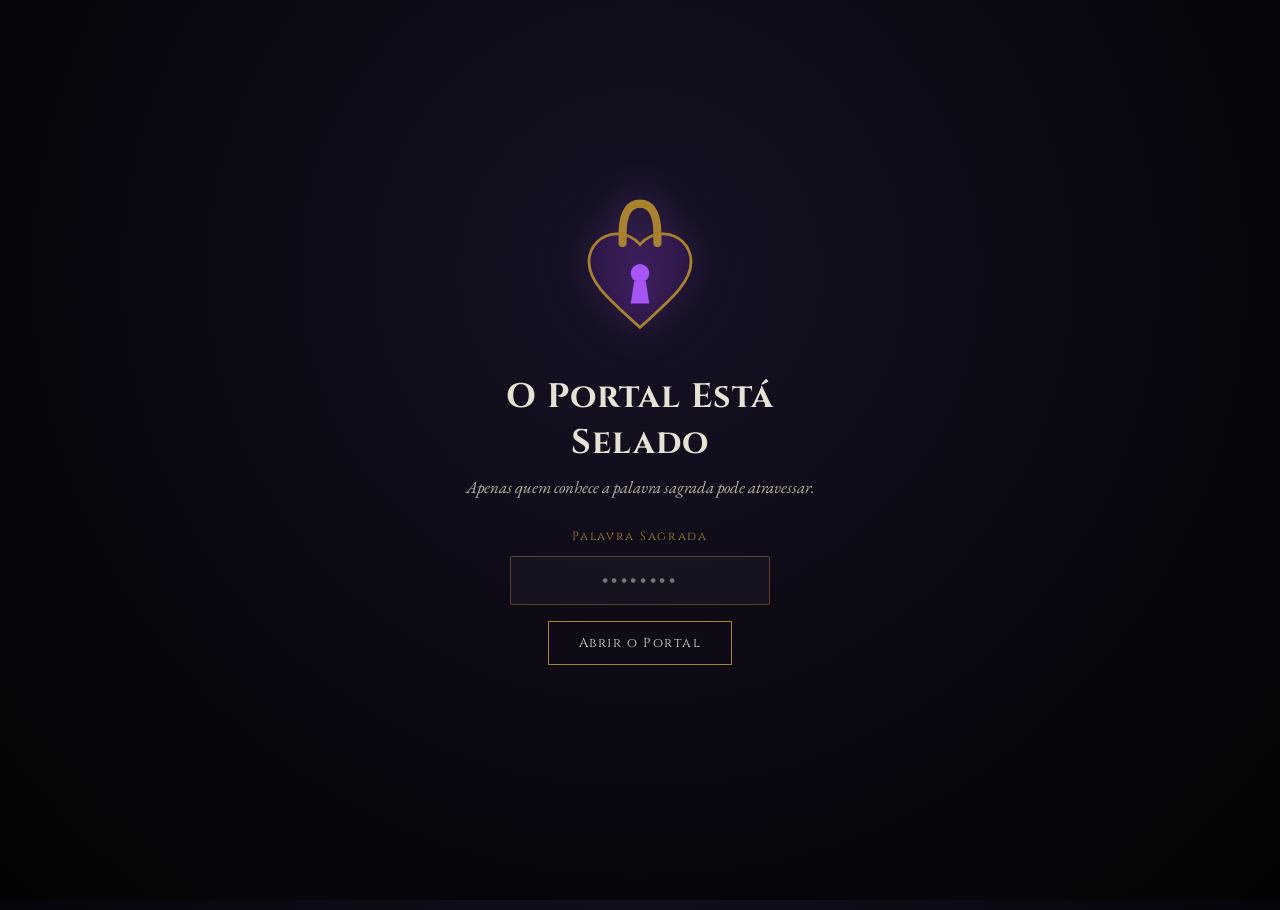
==== index.html @ f7027682 "Update index.html" ====
<!DOCTYPE html>
<html lang="pt-BR">
<head>
  <meta charset="UTF-8">
  <meta name="viewport" content="width=device-width, initial-scale=1">
  <title>Portal Selado</title>
  <link rel="icon" type="image/png" sizes="32x32" href="imagens/favicon-32x32.png">

  <link rel="preconnect" href="https://fonts.googleapis.com">
  <link rel="stylesheet" href="https://fonts.googleapis.com/css2?family=Cinzel:wght@500;700&family=EB+Garamond:ital@0;1&display=swap">
  <link rel="stylesheet" href="style.css">
</head>
<body>

  <!-- fagulhas subindo no fundo, só decoração -->
  <span class="brasa" style="--x:6%;  --d:0s;   --t:9s"></span>
  <span class="brasa" style="--x:18%; --d:2.4s; --t:11s"></span>
  <span class="brasa" style="--x:28%; --d:1s;   --t:8s"></span>
  <span class="brasa" style="--x:40%; --d:4s;   --t:10s"></span>
  <span class="brasa" style="--x:55%; --d:0.6s; --t:12s"></span>
  <span class="brasa" style="--x:64%; --d:3s;   --t:9.5s"></span>
  <span class="brasa" style="--x:74%; --d:1.8s; --t:11.5s"></span>
  <span class="brasa" style="--x:84%; --d:3.6s; --t:8.5s"></span>
  <span class="brasa" style="--x:92%; --d:0.2s; --t:10.5s"></span>
  <span class="brasa" style="--x:12%; --d:5s;   --t:9s"></span>
  <span class="brasa" style="--x:48%; --d:2s;   --t:13s"></span>
  <span class="brasa" style="--x:70%; --d:4.5s; --t:9s"></span>

  <main class="portal">

    <!-- cadeado em forma de coração: começa fechado, abre quando a senha está certa -->
    <div class="cadeado" id="cadeado" aria-hidden="true">
      <svg viewBox="0 0 100 128" class="cadeado-svg">
        <!-- o corpo, em forma de coração (desenhado primeiro, fica por baixo) -->
        <path class="cadeado-corpo"
          d="M50,110.7 L43.6,104.9 C21,84.4 6,70.8 6,54.2 C6,40.6 16.6,30 30.2,30 C37.9,30 45.2,33.6 50,39.2 C54.8,33.6 62.1,30 69.8,30 C83.4,30 94,40.6 94,54.2 C94,70.8 79,84.4 56.4,105 L50,110.7 Z"></path>
        <!-- a alça: desenhada depois, fica por cima do coração -->
        <path id="alca" class="cadeado-alca"
          d="M35,38 L35,30 C35,12 41,4 50,4 C59,4 65,12 65,30 L65,38"></path>
        <!-- a fechadura -->
        <circle class="cadeado-fechadura" cx="50" cy="64" r="8"></circle>
        <path class="cadeado-fechadura" d="M45,71 L55,71 L58,90 L42,90 Z"></path>
      </svg>
    </div>

    <h1 class="titulo">O Portal Está Selado</h1>
    <p class="subtitulo">Apenas quem conhece a palavra sagrada pode atravessar.</p>

    <form id="form-senha" class="form-senha" autocomplete="off">
      <label for="campo-senha" class="rotulo">Palavra Sagrada</label>
      <input
        type="password"
        id="campo-senha"
        class="campo"
        placeholder="••••••••"
        required
      >
      <button type="submit" class="botao">Abrir o Portal</button>
    </form>

    <p id="mensagem-erro" class="erro" role="alert"></p>

  </main>

  <script src="script.js"></script>
</body>
</html>
---- style.css ----
:root {
  --bg: #07060a;
  --roxo: #6b21a8;
  --roxo-claro: #a855f7;
  --gold: #a9822f;
  --bone: #e7e2d3;
  --danger: #8c3a3a;
}

* {
  margin: 0;
  padding: 0;
  box-sizing: border-box;
}

html, body {
  min-height: 100%;
}

body {
  background: radial-gradient(circle at 50% 30%, #171225 0%, #0a0710 60%, #030303 100%);
  color: var(--bone);
  font-family: 'EB Garamond', serif;
  min-height: 100vh;
  display: flex;
  align-items: center;
  justify-content: center;
  overflow: hidden;
  position: relative;
  padding: 24px;
}

/* ---------- fagulhas roxas do fundo ---------- */
.brasa {
  position: absolute;
  bottom: -10px;
  left: var(--x, 50%);
  width: 3px;
  height: 3px;
  border-radius: 50%;
  background: var(--roxo-claro);
  box-shadow: 0 0 7px 2px var(--roxo-claro);
  opacity: 0;
  animation: subir var(--t, 9s) linear var(--d, 0s) infinite;
}

@keyframes subir {
  0%   { transform: translateY(0) translateX(0); opacity: 0; }
  10%  { opacity: .9; }
  100% { transform: translateY(-640px) translateX(14px); opacity: 0; }
}

/* ---------- conteúdo central ---------- */
.portal {
  position: relative;
  z-index: 2;
  text-align: center;
  max-width: 420px;
  padding: 40px 28px;
}

.cadeado {
  width: 116px;
  margin: 0 auto 26px;
  filter: drop-shadow(0 0 18px rgba(168, 85, 247, .5));
  animation: brilho 1s ease;
  animation-play-state: paused;
}

.cadeado.aberto {
  animation-play-state: running;
}

.cadeado-svg {
  width: 100%;
  display: block;
}

/* a alça do cadeado: gira em volta do ponto (35,38), que é o
   "pé" dela encaixado no coração. transform-box: fill-box faz
   o transform-origin usar o espaço de coordenadas do próprio
   desenho (os mesmos números do "d" do path), em vez do espaço
   da página inteira. */
.cadeado-alca {
  fill: none;
  stroke: var(--gold);
  stroke-width: 7;
  stroke-linecap: round;
  stroke-linejoin: round;
  transform-box: fill-box;
  transform-origin: 100% 100%;
  transition: transform 1s cubic-bezier(.34, 1.56, .64, 1);
}

.cadeado-alca.aberta {
  transform: rotate(-115deg);
}

.cadeado-corpo {
  fill: rgba(107, 33, 168, .18);
  stroke: var(--gold);
  stroke-width: 2.4;
}

.cadeado-fechadura {
  fill: var(--roxo-claro);
  animation: pulsar 3.4s ease-in-out infinite;
}

@keyframes pulsar { 0%, 100% { opacity: .5; } 50% { opacity: 1; } }

@keyframes brilho {
  0%, 100% { filter: drop-shadow(0 0 18px rgba(168, 85, 247, .5)); }
  50% { filter: drop-shadow(0 0 36px rgba(168, 85, 247, .95)); }
}

.titulo {
  font-family: 'Cinzel', serif;
  font-weight: 700;
  font-size: clamp(24px, 5vw, 34px);
  letter-spacing: .03em;
  margin-bottom: 10px;
}

.subtitulo {
  font-style: italic;
  color: #b8b2a3;
  font-size: 17px;
  margin-bottom: 30px;
}

/* ---------- formulário ---------- */
.form-senha {
  display: flex;
  flex-direction: column;
  align-items: center;
  gap: 12px;
}

.rotulo {
  font-family: 'Cinzel', serif;
  font-size: 12px;
  letter-spacing: .14em;
  color: var(--gold);
}

.campo {
  width: 100%;
  max-width: 260px;
  background: rgba(255, 255, 255, .03);
  border: 1px solid rgba(169, 130, 47, .45);
  color: var(--bone);
  font-family: 'EB Garamond', serif;
  font-size: 18px;
  text-align: center;
  letter-spacing: .2em;
  padding: 12px 16px;
  border-radius: 2px;
  transition: border-color .25s, box-shadow .25s;
}

.campo:focus {
  outline: none;
  border-color: var(--roxo-claro);
  box-shadow: 0 0 14px rgba(168, 85, 247, .4);
}

.campo.errado {
  animation: tremer .4s;
  border-color: var(--danger);
}

@keyframes tremer {
  25% { transform: translateX(-6px); }
  75% { transform: translateX(6px); }
}

.botao {
  margin-top: 4px;
  padding: 12px 30px;
  background: transparent;
  border: 1px solid var(--gold);
  color: var(--bone);
  font-family: 'Cinzel', serif;
  font-size: 13px;
  letter-spacing: .12em;
  cursor: pointer;
  transition: background .25s, color .25s, border-color .25s;
}

.botao:hover {
  background: var(--roxo);
  border-color: var(--roxo-claro);
  color: var(--bone);
}

.erro {
  min-height: 20px;
  margin-top: 16px;
  color: var(--danger);
  font-style: italic;
  font-size: 14px;
}
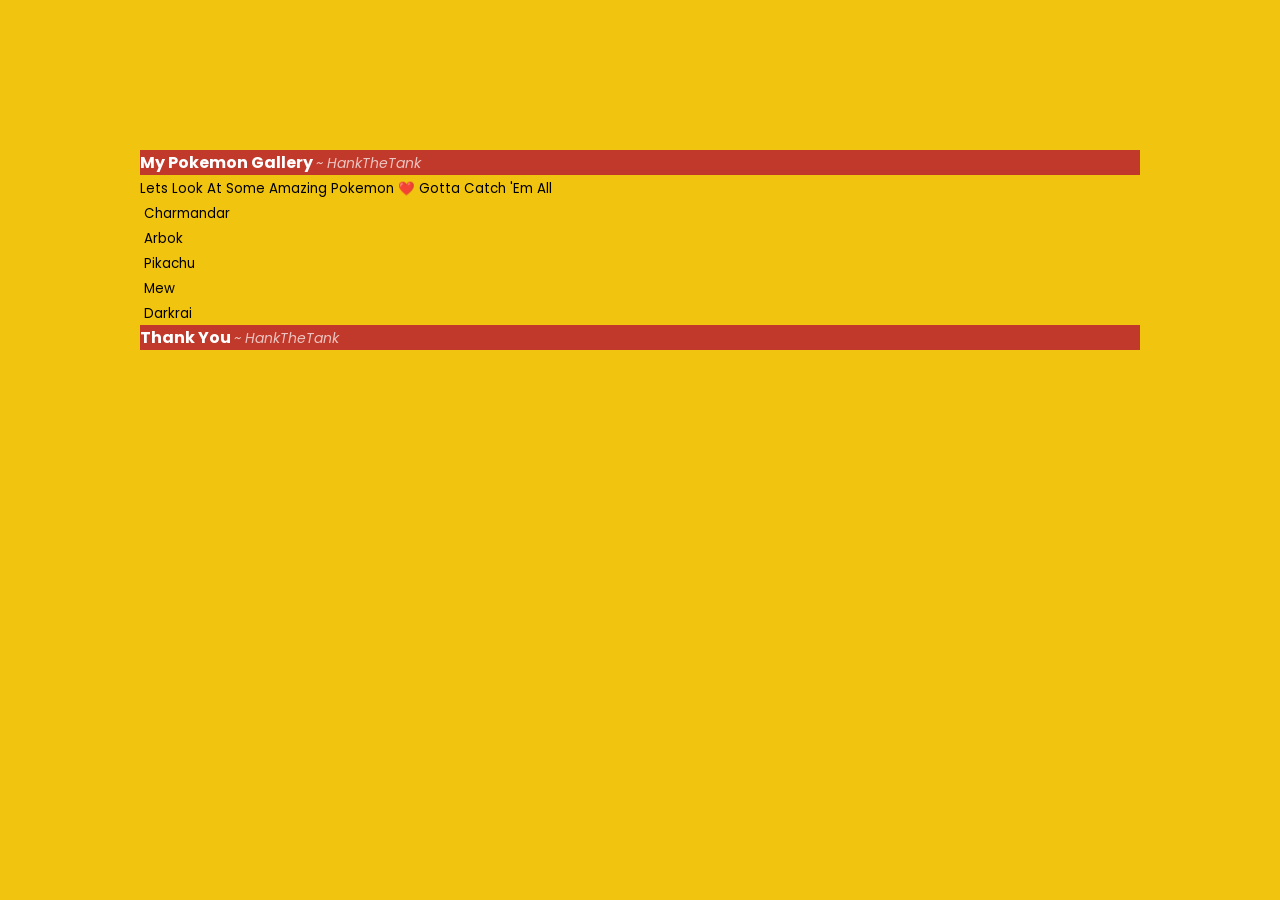
==== commit 854b54c1: "que trabalheira da bexifa" ====
--- a/index.html
+++ b/index.html
@@ -1,67 +1,50 @@
 <!DOCTYPE html>
-<html lang="pt-BR">
+<html lang="en">
+
 <head>
-  <meta charset="UTF-8">
-  <meta name="viewport" content="width=device-width, initial-scale=1">
-  <title>Portal Selado</title>
-  <link rel="icon" type="image/png" sizes="32x32" href="imagens/favicon-32x32.png">
+  <meta charset="UTF-8" />
+  <meta name="viewport" content="width=device-width, initial-scale=1.0" />
+  <link rel="stylesheet" href="style1.css" />
+  <title>Pokemon Magazine</title>
+</head>
 
-  <link rel="preconnect" href="https://fonts.googleapis.com">
-  <link rel="stylesheet" href="https://fonts.googleapis.com/css2?family=Cinzel:wght@500;700&family=EB+Garamond:ital@0;1&display=swap">
-  <link rel="stylesheet" href="style.css">
-</head>
 <body>
+  <div class="flipbook">
+    <div class="hard">My Pokemon Gallery <small>~ HankTheTank</small></div>
+    <div class="hard"></div>
+    <div>
+      <small>Lets Look At Some Amazing Pokemon ❤️</small>
+      <small>Gotta Catch 'Em All</small>
+    </div>
+    <div>
+      <img src="images/img-1.png" alt="" />
+      <small> Charmandar </small>
+    </div>
+    <div>
+      <img src="images/img-2.png" alt="" />
+      <small> Arbok </small>
+    </div>
+    <div>
+      <img src="images/img-3.png" alt="" />
+      <small> Pikachu </small>
+    </div>
+    <div>
+      <img src="images/img-4.png" alt="" />
+      <small> Mew </small>
+    </div>
+    <div>
+      <img src="images/img-5.png" alt="" />
+      <small> Darkrai </small>
+    </div>
+    <div class="hard"></div>
+    <div class="hard">Thank You <small>~ HankTheTank</small></div>
+  </div>
 
-  <!-- fagulhas subindo no fundo, só decoração -->
-  <span class="brasa" style="--x:6%;  --d:0s;   --t:9s"></span>
-  <span class="brasa" style="--x:18%; --d:2.4s; --t:11s"></span>
-  <span class="brasa" style="--x:28%; --d:1s;   --t:8s"></span>
-  <span class="brasa" style="--x:40%; --d:4s;   --t:10s"></span>
-  <span class="brasa" style="--x:55%; --d:0.6s; --t:12s"></span>
-  <span class="brasa" style="--x:64%; --d:3s;   --t:9.5s"></span>
-  <span class="brasa" style="--x:74%; --d:1.8s; --t:11.5s"></span>
-  <span class="brasa" style="--x:84%; --d:3.6s; --t:8.5s"></span>
-  <span class="brasa" style="--x:92%; --d:0.2s; --t:10.5s"></span>
-  <span class="brasa" style="--x:12%; --d:5s;   --t:9s"></span>
-  <span class="brasa" style="--x:48%; --d:2s;   --t:13s"></span>
-  <span class="brasa" style="--x:70%; --d:4.5s; --t:9s"></span>
+  <script src="jquery.js"></script>
+  <script src="turn.js"></script>
+  <script>
+    $(".flipbook").turn();
+  </script>
+</body>
 
-  <main class="portal">
-
-    <!-- cadeado em forma de coração: começa fechado, abre quando a senha está certa -->
-    <div class="cadeado" id="cadeado" aria-hidden="true">
-      <svg viewBox="0 0 100 128" class="cadeado-svg">
-        <!-- o corpo, em forma de coração (desenhado primeiro, fica por baixo) -->
-        <path class="cadeado-corpo"
-          d="M50,110.7 L43.6,104.9 C21,84.4 6,70.8 6,54.2 C6,40.6 16.6,30 30.2,30 C37.9,30 45.2,33.6 50,39.2 C54.8,33.6 62.1,30 69.8,30 C83.4,30 94,40.6 94,54.2 C94,70.8 79,84.4 56.4,105 L50,110.7 Z"></path>
-        <!-- a alça: desenhada depois, fica por cima do coração -->
-        <path id="alca" class="cadeado-alca"
-          d="M35,38 L35,30 C35,12 41,4 50,4 C59,4 65,12 65,30 L65,38"></path>
-        <!-- a fechadura -->
-        <circle class="cadeado-fechadura" cx="50" cy="64" r="8"></circle>
-        <path class="cadeado-fechadura" d="M45,71 L55,71 L58,90 L42,90 Z"></path>
-      </svg>
-    </div>
-
-    <h1 class="titulo">O Portal Está Selado</h1>
-    <p class="subtitulo">Apenas quem conhece a palavra sagrada pode atravessar.</p>
-
-    <form id="form-senha" class="form-senha" autocomplete="off">
-      <label for="campo-senha" class="rotulo">Palavra Sagrada</label>
-      <input
-        type="password"
-        id="campo-senha"
-        class="campo"
-        placeholder="••••••••"
-        required
-      >
-      <button type="submit" class="botao">Abrir o Portal</button>
-    </form>
-
-    <p id="mensagem-erro" class="erro" role="alert"></p>
-
-  </main>
-
-  <script src="script.js"></script>
-</body>
-</html>
+</html>
--- a/style1.css
+++ b/style1.css
@@ -0,0 +1,57 @@
+@import url('https://fonts.googleapis.com/css2?family=Poppins:ital,wght@0,100;0,200;0,300;0,400;0,500;0,600;0,700;0,800;0,900;1,100;1,200;1,300;1,400;1,500;1,600;1,700;1,800;1,900&display=swap');
+
+*{
+    margin: 0;
+    padding: 0;
+    box-sizing: border-box;
+	font-family: "Poppins", sans-serif;
+}
+
+body {
+    display: grid;
+    place-content: center;
+    height: 100vh;
+    width: 100vw;
+	overflow: hidden;
+	background: #f1c40f;
+}
+
+.flipbook {
+    width: 1000px;
+    height: 600px;
+}
+
+.flipbook .hard {
+    background: #c0392b !important;
+    color: #fff;
+    font-weight: bold;
+    border: none; 
+}
+
+.flipbook .hard small{
+	font-style: italic;
+	font-weight: lighter;
+	opacity: 0.7;
+	font-size: 14px;
+}
+
+.flipbook .page {
+    background: white;
+	display: flex;
+	flex-direction: column;
+	justify-content: center;
+	align-items: center;
+    gap: 10px;
+    border: 1px solid rgba(0, 0, 0, 0.11);
+}
+
+.page img{
+	width: 70%;
+	object-fit: cover;
+	margin: auto;
+}
+
+.flipbook .page small{
+	font-size: 14px;
+    margin-bottom: 10px;
+}
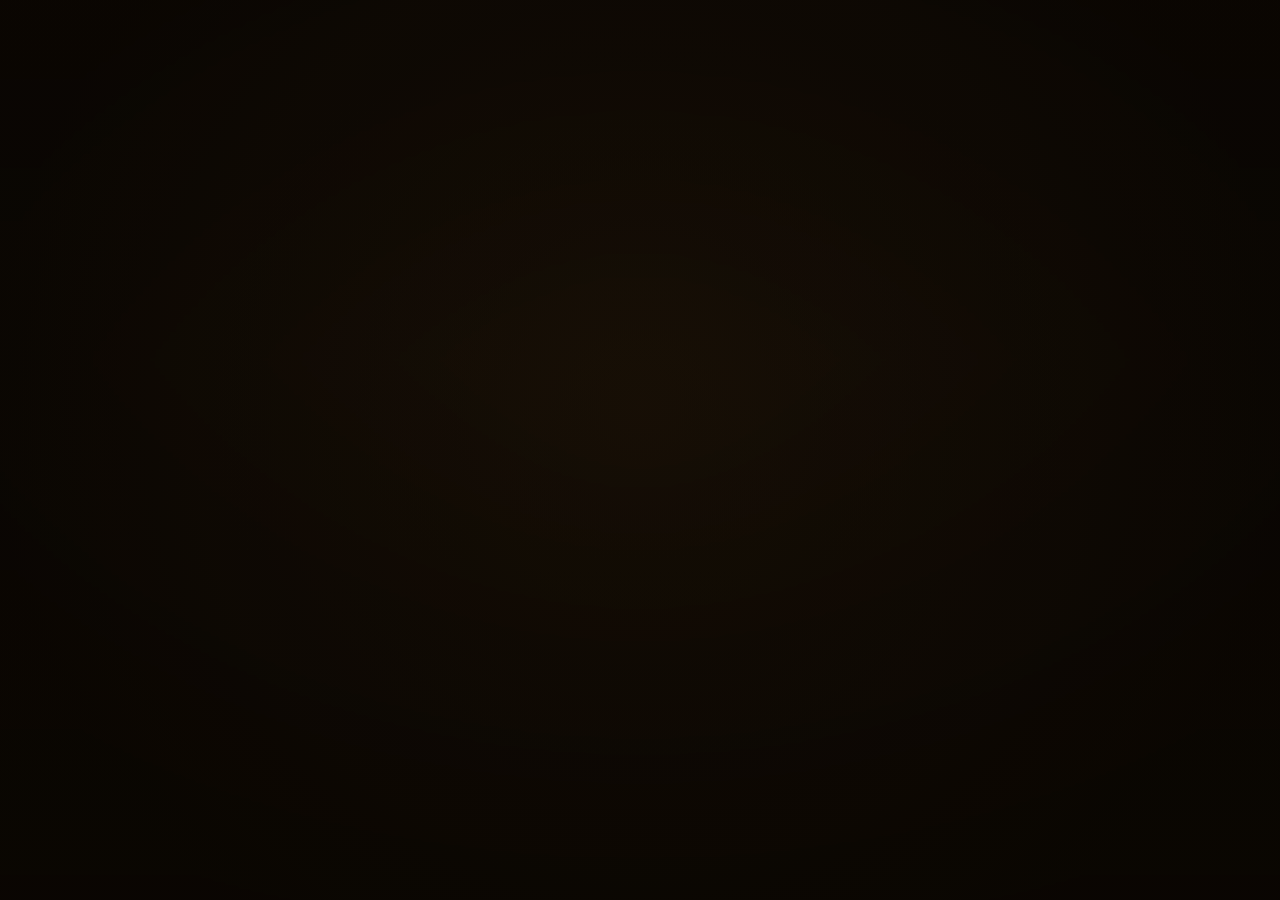
==== commit 30af2f44: "mudei uma par de coisa" ====
--- a/index.html
+++ b/index.html
@@ -1,50 +1,75 @@
-<!DOCTYPE html>
-<html lang="en">
+<!doctype html>
+<html lang="pt-BR">
+  <head>
+    <meta charset="UTF-8" />
+    <meta
+      name="viewport"
+      content="width=device-width, initial-scale=1, viewport-fit=cover"
+    />
+    <title>Capítulo 25</title>
 
-<head>
-  <meta charset="UTF-8" />
-  <meta name="viewport" content="width=device-width, initial-scale=1.0" />
-  <link rel="stylesheet" href="style1.css" />
-  <title>Pokemon Magazine</title>
-</head>
+    <link rel="preconnect" href="https://fonts.googleapis.com" />
+    <link rel="stylesheet" href="style.css" />
+    <link
+      rel="shortcut icon"
+      href="favicon-32x32.png"
+      type="favicon-32x32.png"
+    />
+  </head>
+  <body>
+    <!-- vídeo de fundo: sem "loop" agora, pra tocar uma vez só e poder terminar -->
+    <video id="video-fundo" autoplay muted playsinline>
+      <source src="vídeos/Design sem nome.mp4" type="video/mp4" />
+    </video>
 
-<body>
-  <div class="flipbook">
-    <div class="hard">My Pokemon Gallery <small>~ HankTheTank</small></div>
-    <div class="hard"></div>
-    <div>
-      <small>Lets Look At Some Amazing Pokemon ❤️</small>
-      <small>Gotta Catch 'Em All</small>
-    </div>
-    <div>
-      <img src="images/img-1.png" alt="" />
-      <small> Charmandar </small>
-    </div>
-    <div>
-      <img src="images/img-2.png" alt="" />
-      <small> Arbok </small>
-    </div>
-    <div>
-      <img src="images/img-3.png" alt="" />
-      <small> Pikachu </small>
-    </div>
-    <div>
-      <img src="images/img-4.png" alt="" />
-      <small> Mew </small>
-    </div>
-    <div>
-      <img src="images/img-5.png" alt="" />
-      <small> Darkrai </small>
-    </div>
-    <div class="hard"></div>
-    <div class="hard">Thank You <small>~ HankTheTank</small></div>
-  </div>
+    <!-- foto que aparece quando o vídeo termina -->
+    <img id="foto-fundo" src="imagens/rder2.jpg" alt="" />
 
-  <script src="jquery.js"></script>
-  <script src="turn.js"></script>
-  <script>
-    $(".flipbook").turn();
-  </script>
-</body>
+    <!-- escurece e esquenta o tom do vídeo (e da foto), pra não lavar o texto -->
+    <div class="sobreposicao"></div>
 
-</html>+    <!-- clarão branco/laranja sincronizado com o tiro -->
+    <div id="flash"></div>
+
+    <main>
+      <h1 class="titulo">Identifique-se</h1>
+      <p class="subtitulo">A estrada te espera, cavalheiro</p>
+      <button class="botao" id="btn-entrar">Entrar</button>
+
+      <!-- começa escondido; aparece quando clica em "Entrar" -->
+      <form id="form-senha" class="form-senha" hidden autocomplete="off">
+        <label for="campo-login" class="rotulo-senha"
+          >Seu nome, forasteiro</label
+        >
+        <div class="campo-com-olho">
+          <input
+            type="text"
+            id="campo-login"
+            placeholder="••••••••"
+            required
+            autocomplete="off"
+          />
+        </div>
+        <label for="campo-senha" class="rotulo-senha"
+          >Agora, a sua idade.</label
+        >
+
+        <div class="campo-com-olho">
+          <input
+            type="password"
+            id="campo-senha"
+            placeholder="••••••••"
+            required
+          />
+          <button type="button" id="botao-olho" aria-label="Mostrar senha">
+            👁
+          </button>
+        </div>
+
+        <button type="submit" class="botao">Confirmar</button>
+      </form>
+    </main>
+
+    <script src="script.js"></script>
+  </body>
+</html>
--- a/style.css
+++ b/style.css
@@ -0,0 +1,225 @@
+@font-face {
+    font-family:'chineserock' ;
+    src: url(fontes/chinese\ rocks\ rg.otf);
+}
+
+@font-face {
+    font-family: 'hapna';
+    src: url(fontes/HapnaSlabSerif-Regular.ttf);
+}
+@font-face {
+    font-family: 'hapnab';
+    src: url(fontes/HapnaSlabSerif-Bold.ttf);
+}
+
+:root {
+  --sepia-escuro: #1a1108;
+  --sepia: #8a6a3a;
+  --areia: #e8d6a8;
+  --vermelho-poeira: #8c3a2b;
+}
+
+* {
+  margin: 0;
+  padding: 0;
+  box-sizing: border-box;
+  user-select: none;
+}
+
+html, body {
+  width: 100%;
+  height: 100%;
+  overflow: hidden;
+  background: #0d0905; /* mostra enquanto o vídeo carrega */
+}
+
+/* o vídeo cobre a tela toda, atrás de tudo */
+#video-fundo {
+  position: fixed;
+  inset: 0;
+  width: 100%;
+  height: 100%;
+  object-fit: cover;
+  z-index: 0;
+}
+
+/* a foto fica exatamente no mesmo lugar do vídeo, mas invisível —
+   só aparece quando o vídeo termina e ganha a classe "visivel" */
+#foto-fundo {
+  position: fixed;
+  inset: 0;
+  width: 100%;
+  height: 100%;
+  object-fit: cover;
+  z-index: 0;
+  opacity: 0;
+  transition: opacity 1.6s ease;
+}
+
+#foto-fundo.visivel {
+  opacity: 1;
+}
+
+/* gradiente escuro e amarelado por cima do vídeo, pra dar o clima
+   "poeira do deserto" e garantir que o texto não se perca */
+.sobreposicao {
+  position: fixed;
+  inset: 0;
+  z-index: 1;
+  background:
+    linear-gradient(180deg, rgba(10, 6, 2, .55) 0%, rgba(10, 6, 2, .35) 40%, rgba(10, 6, 2, .75) 100%),
+    radial-gradient(circle at 50% 45%, rgba(140, 90, 30, .15), rgba(10, 6, 2, .6) 80%);
+}
+
+main {
+  position: fixed;
+  inset: 0;
+  z-index: 2;
+  display: flex;
+  flex-direction: column;
+  align-items: center;
+  justify-content: center;
+  text-align: center;
+  padding: 24px;
+  color: var(--areia);
+
+  /* some até o tiro acontecer */
+  opacity: 0;
+  pointer-events: none;
+  transform: scale(1.04);
+  transition: opacity 1s ease, transform 1s ease;
+}
+
+main.revelado {
+  opacity: 1;
+  pointer-events: auto;
+  transform: scale(1);
+}
+
+/* o clarão do tiro: começa invisível, "estoura" e some rápido */
+#flash {
+  position: fixed;
+  inset: 0;
+  z-index: 3;
+  pointer-events: none;
+  opacity: 0;
+  background: radial-gradient(circle,
+    rgba(255, 235, 190, 1) 0%,
+    rgba(255, 150, 50, .85) 35%,
+    rgba(0, 0, 0, 0) 72%);
+}
+
+#flash.disparo {
+  animation: estouro .55s ease-out forwards;
+}
+
+@keyframes estouro {
+  0%   { opacity: 0; }
+  10%  { opacity: 1; }
+  100% { opacity: 0; }
+}
+
+
+.titulo {
+  font-family: 'chineserock', serif;
+  font-size: 7.5em;
+  line-height: 1.15;
+  text-shadow: 0 4px 10px rgba(0, 0, 0, .8);
+  margin-bottom: 14px;
+  max-width: 680px;
+}
+
+.subtitulo {
+  font-family: 'hapnab', serif;
+  font-style: italic;
+  font-size: 18px;
+  color: #cdbb90;
+  margin-bottom: 34px;
+}
+
+.botao {
+  padding: 16px 38px;
+  background: rgba(20, 12, 6, .55);
+  border: 2px solid var(--areia);
+  color: var(--areia);
+  font-family: 'Rye', serif;
+  font-size: 16px;
+  letter-spacing: .08em;
+  cursor: pointer;
+  transition: background .25s, color .25s;
+}
+
+.botao:hover {
+  background: var(--vermelho-poeira);
+  border-color: var(--vermelho-poeira);
+  color: #fff;
+}
+
+#btn-entrar.escondido {
+  display: none;
+}
+
+.form-senha[hidden] {
+  display: none;
+}
+
+.form-senha {
+  display: flex;
+  flex-direction: column;
+  align-items: center;
+  gap: 12px;
+  opacity: 0;
+  transition: opacity .6s ease;
+}
+
+.form-senha.visivel {
+  opacity: 1;
+}
+
+.rotulo-senha {
+  font-family: 'EB Garamond', serif;
+  font-style: italic;
+  font-size: 15px;
+  color: #cdbb90;
+}
+
+.campo-com-olho {
+  position: relative;
+  width: 100%;
+  max-width: 240px;
+}
+
+.form-senha input {
+  width: 100%;
+  padding: 14px 44px 14px 16px; /* espaço à direita pro botão do olho */
+  text-align: center;
+  letter-spacing: .2em;
+  font-size: 18px;
+  background: rgba(10, 6, 2, .5);
+  border: 1px solid var(--areia);
+  color: var(--areia);
+  font-family: 'EB Garamond', serif;
+}
+
+.form-senha input:focus {
+  outline: none;
+  border-color: var(--vermelho-poeira);
+}
+
+#botao-olho {
+  position: absolute;
+  right: 6px;
+  top: 50%;
+  transform: translateY(-50%);
+  background: none;
+  border: none;
+  font-size: 18px;
+  cursor: pointer;
+  line-height: 1;
+  padding: 4px 6px;
+  opacity: .8;
+}
+
+#botao-olho:hover {
+  opacity: 3;
+}
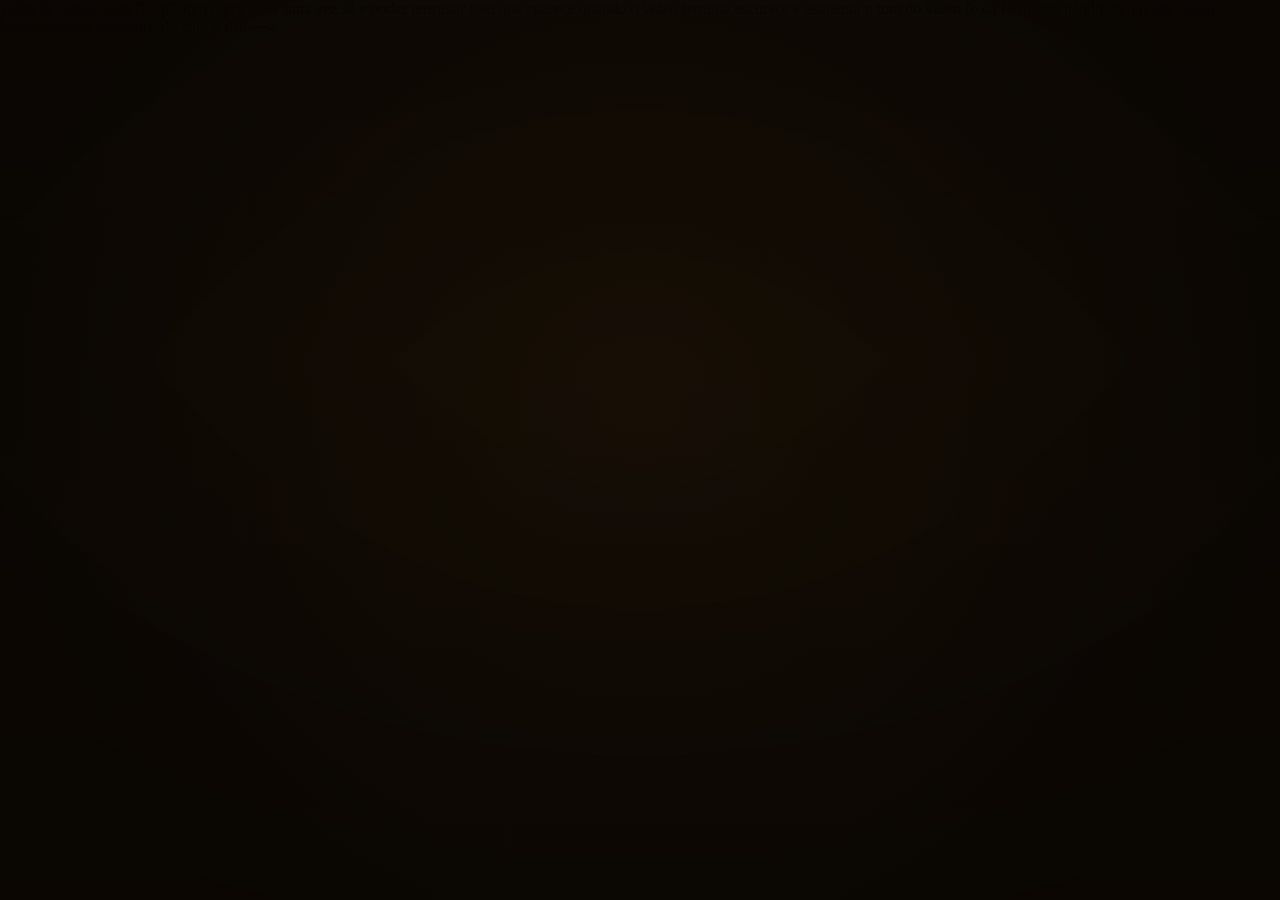
==== commit 202c8fd3: "diario" ====
--- a/index.html
+++ b/index.html
@@ -17,18 +17,17 @@
     />
   </head>
   <body>
-    <!-- vídeo de fundo: sem "loop" agora, pra tocar uma vez só e poder terminar -->
+     vídeo de fundo: sem "loop" agora, pra tocar uma vez só e poder terminar 
     <video id="video-fundo" autoplay muted playsinline>
       <source src="vídeos/Design sem nome.mp4" type="video/mp4" />
     </video>
 
-    <!-- foto que aparece quando o vídeo termina -->
+     foto que aparece quando o vídeo termina 
     <img id="foto-fundo" src="imagens/rder2.jpg" alt="" />
-
-    <!-- escurece e esquenta o tom do vídeo (e da foto), pra não lavar o texto -->
+ escurece e esquenta o tom do vídeo (e da foto), pra não lavar o texto 
     <div class="sobreposicao"></div>
 
-    <!-- clarão branco/laranja sincronizado com o tiro -->
+     clarão branco/laranja sincronizado com o tiro 
     <div id="flash"></div>
 
     <main>
@@ -36,7 +35,7 @@
       <p class="subtitulo">A estrada te espera, cavalheiro</p>
       <button class="botao" id="btn-entrar">Entrar</button>
 
-      <!-- começa escondido; aparece quando clica em "Entrar" -->
+       começa escondido; aparece quando clica em "Entrar" 
       <form id="form-senha" class="form-senha" hidden autocomplete="off">
         <label for="campo-login" class="rotulo-senha"
           >Seu nome, forasteiro</label
@@ -72,4 +71,91 @@
 
     <script src="script.js"></script>
   </body>
-</html>
+</html> --->
+
+<!DOCTYPE html>
+<html lang="pt-BR">
+<head>
+    <meta charset="UTF-8">
+    <meta name="viewport" content="width=device-width, initial-scale=1.0">
+    <meta name="theme-color" content="#0b1410">
+    <title>Uma carta para você</title>
+    <link rel="preconnect" href="https://fonts.googleapis.com">
+    <link rel="preconnect" href="https://fonts.gstatic.com" crossorigin>
+    <link href="https://fonts.googleapis.com/css2?family=Caveat:wght@500;600;700&family=DM+Serif+Display:ital@0;1&family=Special+Elite&display=swap" rel="stylesheet">
+    <link rel="stylesheet" href="style.css">
+</head>
+<body>
+    <main class="experience">
+        <div class="book-stage">
+            <!-- O livro é montado pelo script.js a partir das páginas do <template> abaixo -->
+            <div id="book" class="book" aria-label="Diário interativo. Puxe a lingueta para abrir; toque à direita para avançar e à esquerda para voltar."></div>
+        </div>
+    </main>
+
+    <!--
+        PÁGINAS DO DIÁRIO (na ordem do livro).
+        - data-deco = página "de enfeite" (forro das capas e página em branco).
+          Ela aparece no livro aberto em duas páginas, mas é pulada no celular.
+        - Se quiser acrescentar páginas, mantenha o total de faces PAR
+          (cada folha tem frente e verso).
+    -->
+    <template id="faces">
+
+        <!-- CAPA -->
+        <article class="face leather front-cover" aria-label="Capa">
+            <div class="cover-frame"></div>
+            <button class="leather-strap" type="button" aria-label="Abrir o diário" title="Abrir o diário">
+                <span class="strap-tail" aria-hidden="true"></span>
+                <span class="strap-loop" aria-hidden="true"></span>
+            </button>
+        </article>
+
+        <!-- FORRO DA CAPA (primeira coisa que aparece ao abrir, à esquerda) -->
+        <article class="face paper endpaper" data-deco></article>
+
+        <!-- DEDICATÓRIA (primeira folha, à direita) -->
+        <article class="face paper">
+            <div class="page-content inside-note">
+                <span class="eyebrow">Pertence a</span>
+                <p class="owner-name">Você.</p>
+                <span class="rule-mark" aria-hidden="true">✳</span>
+                <p class="small-note">E a todas as aventuras que ainda vamos viver.</p>
+            </div>
+            <span class="page-number">—</span>
+        </article>
+
+        <!-- AQUI ENTRAM AS PÁGINAS DA CARTA (o texto fica no <template id="carta">, mais abaixo) -->
+        <div data-carta></div>
+
+        <!-- PÁGINA EM BRANCO (só entra se faltar uma página para fechar o par) -->
+        <article class="face paper" data-deco data-par>
+            <div class="page-content journal-content"></div>
+        </article>
+
+        <!-- FORRO DA CONTRACAPA -->
+        <article class="face paper endpaper" data-deco></article>
+
+        <!-- CONTRACAPA -->
+        <article class="face leather back-cover" aria-label="Contracapa">
+            <div class="cover-frame back-frame">
+                <span class="back-star" aria-hidden="true">✳</span>
+                <p>Continua...</p>
+                <span class="back-caption">Nossa próxima aventura espera lá fora.</span>
+            </div>
+        </article>
+
+    </template>
+
+
+    <!--
+        A CARTA: escreva o texto aqui, sem se preocupar com o tamanho das páginas.
+        O paginar.js divide tudo sozinho, linha por linha, e numera as páginas.
+
+          <p class="entry-date">   começa uma página nova, com a "data" em cima
+          <h2>                     título
+          <p>                      parágrafo (pode ser enorme, ele continua na página seguinte)
+          <hr>                     força uma página nova
+          <article class="face ..."> uma página pronta (ex.: a página de foto)
+    
+    
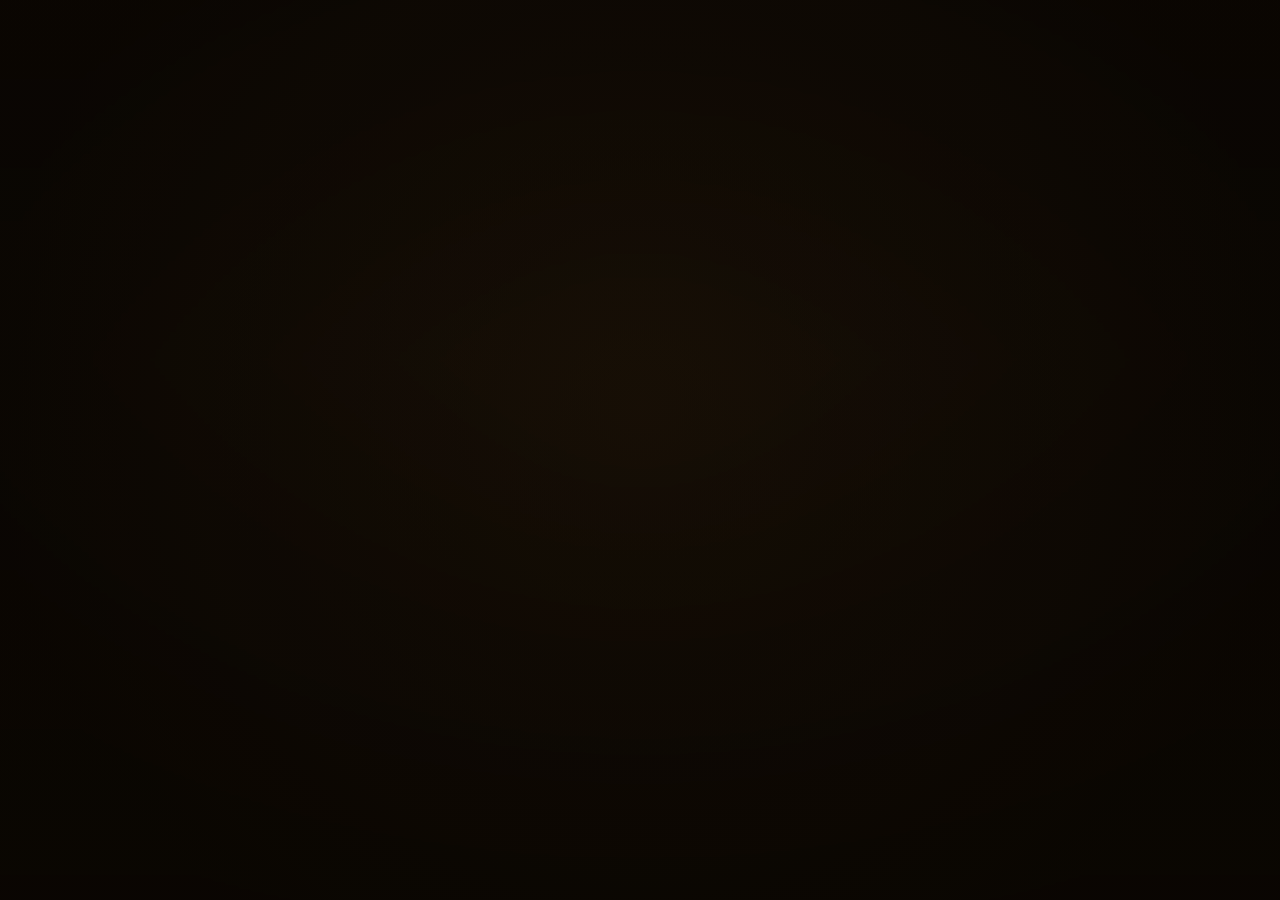
==== commit d7ce36ed: "Update index.html" ====
--- a/index.html
+++ b/index.html
@@ -17,17 +17,18 @@
     />
   </head>
   <body>
-     vídeo de fundo: sem "loop" agora, pra tocar uma vez só e poder terminar 
+    <!-- vídeo de fundo: sem "loop" agora, pra tocar uma vez só e poder terminar -->
     <video id="video-fundo" autoplay muted playsinline>
       <source src="vídeos/Design sem nome.mp4" type="video/mp4" />
     </video>
 
-     foto que aparece quando o vídeo termina 
+    <!-- foto que aparece quando o vídeo termina -->
     <img id="foto-fundo" src="imagens/rder2.jpg" alt="" />
- escurece e esquenta o tom do vídeo (e da foto), pra não lavar o texto 
+
+    <!-- escurece e esquenta o tom do vídeo (e da foto), pra não lavar o texto -->
     <div class="sobreposicao"></div>
 
-     clarão branco/laranja sincronizado com o tiro 
+    <!-- clarão branco/laranja sincronizado com o tiro -->
     <div id="flash"></div>
 
     <main>
@@ -35,7 +36,7 @@
       <p class="subtitulo">A estrada te espera, cavalheiro</p>
       <button class="botao" id="btn-entrar">Entrar</button>
 
-       começa escondido; aparece quando clica em "Entrar" 
+      <!-- começa escondido; aparece quando clica em "Entrar" -->
       <form id="form-senha" class="form-senha" hidden autocomplete="off">
         <label for="campo-login" class="rotulo-senha"
           >Seu nome, forasteiro</label
@@ -71,91 +72,4 @@
 
     <script src="script.js"></script>
   </body>
-</html> --->
-
-<!DOCTYPE html>
-<html lang="pt-BR">
-<head>
-    <meta charset="UTF-8">
-    <meta name="viewport" content="width=device-width, initial-scale=1.0">
-    <meta name="theme-color" content="#0b1410">
-    <title>Uma carta para você</title>
-    <link rel="preconnect" href="https://fonts.googleapis.com">
-    <link rel="preconnect" href="https://fonts.gstatic.com" crossorigin>
-    <link href="https://fonts.googleapis.com/css2?family=Caveat:wght@500;600;700&family=DM+Serif+Display:ital@0;1&family=Special+Elite&display=swap" rel="stylesheet">
-    <link rel="stylesheet" href="style.css">
-</head>
-<body>
-    <main class="experience">
-        <div class="book-stage">
-            <!-- O livro é montado pelo script.js a partir das páginas do <template> abaixo -->
-            <div id="book" class="book" aria-label="Diário interativo. Puxe a lingueta para abrir; toque à direita para avançar e à esquerda para voltar."></div>
-        </div>
-    </main>
-
-    <!--
-        PÁGINAS DO DIÁRIO (na ordem do livro).
-        - data-deco = página "de enfeite" (forro das capas e página em branco).
-          Ela aparece no livro aberto em duas páginas, mas é pulada no celular.
-        - Se quiser acrescentar páginas, mantenha o total de faces PAR
-          (cada folha tem frente e verso).
-    -->
-    <template id="faces">
-
-        <!-- CAPA -->
-        <article class="face leather front-cover" aria-label="Capa">
-            <div class="cover-frame"></div>
-            <button class="leather-strap" type="button" aria-label="Abrir o diário" title="Abrir o diário">
-                <span class="strap-tail" aria-hidden="true"></span>
-                <span class="strap-loop" aria-hidden="true"></span>
-            </button>
-        </article>
-
-        <!-- FORRO DA CAPA (primeira coisa que aparece ao abrir, à esquerda) -->
-        <article class="face paper endpaper" data-deco></article>
-
-        <!-- DEDICATÓRIA (primeira folha, à direita) -->
-        <article class="face paper">
-            <div class="page-content inside-note">
-                <span class="eyebrow">Pertence a</span>
-                <p class="owner-name">Você.</p>
-                <span class="rule-mark" aria-hidden="true">✳</span>
-                <p class="small-note">E a todas as aventuras que ainda vamos viver.</p>
-            </div>
-            <span class="page-number">—</span>
-        </article>
-
-        <!-- AQUI ENTRAM AS PÁGINAS DA CARTA (o texto fica no <template id="carta">, mais abaixo) -->
-        <div data-carta></div>
-
-        <!-- PÁGINA EM BRANCO (só entra se faltar uma página para fechar o par) -->
-        <article class="face paper" data-deco data-par>
-            <div class="page-content journal-content"></div>
-        </article>
-
-        <!-- FORRO DA CONTRACAPA -->
-        <article class="face paper endpaper" data-deco></article>
-
-        <!-- CONTRACAPA -->
-        <article class="face leather back-cover" aria-label="Contracapa">
-            <div class="cover-frame back-frame">
-                <span class="back-star" aria-hidden="true">✳</span>
-                <p>Continua...</p>
-                <span class="back-caption">Nossa próxima aventura espera lá fora.</span>
-            </div>
-        </article>
-
-    </template>
-
-
-    <!--
-        A CARTA: escreva o texto aqui, sem se preocupar com o tamanho das páginas.
-        O paginar.js divide tudo sozinho, linha por linha, e numera as páginas.
-
-          <p class="entry-date">   começa uma página nova, com a "data" em cima
-          <h2>                     título
-          <p>                      parágrafo (pode ser enorme, ele continua na página seguinte)
-          <hr>                     força uma página nova
-          <article class="face ..."> uma página pronta (ex.: a página de foto)
-    
-    +</html>
